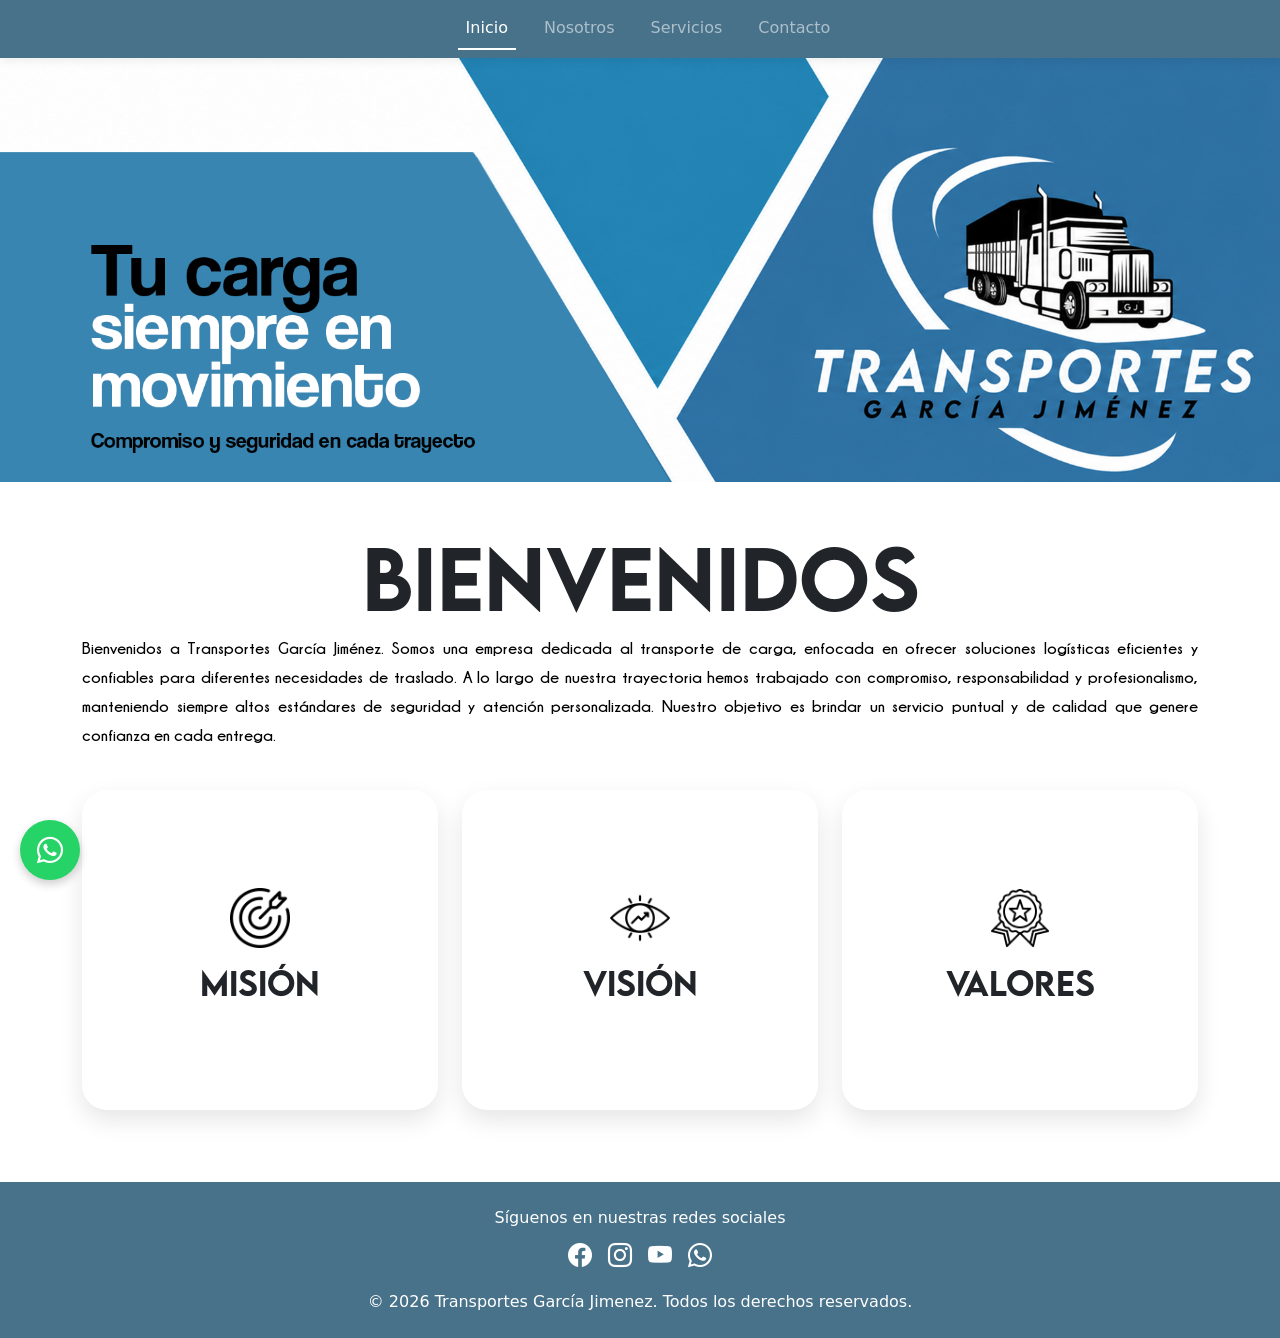
==== index.html @ 2c839218 "Add files via upload" ====
<!DOCTYPE html>
<html lang="es">
<head>
    <meta charset="UTF-8">
    <meta name="viewport" content="width=device-width, initial-scale=1.0">
     <title> Transportes García Jimenez</title>
     <link rel="stylesheet" href="CSS/style.css">
<link rel="stylesheet" href="CSS/bootstrap.min.css">

<script src="JS/bootstrap.min.js">  </script>

<link rel="stylesheet" href="https://cdn.jsdelivr.net/npm/bootstrap-icons@1.11.1/font/bootstrap-icons.min.css"  >

  <link rel="stylesheet" href="https://cdnjs.cloudflare.com/ajax/libs/font-awesome/6.0.0-beta3/css/all.min.css">
<link href="https://unpkg.com/aos@2.3.1/dist/aos.css" rel="stylesheet">
</head>
<body> 
 
    <!--Navbar o menú de navegación-->
 <nav class="navbar navbar-expand-lg navbar-dark nav-custom sticky-top" style="background-color: #48728a";>
  <div class="container-fluid">
    <a class="navbar-brand" href="#">    

    </a>
    <button class="navbar-toggler" type="button" data-bs-toggle="collapse" data-bs-target="#navbarSupportedContent" aria-controls="navbarSupportedContent" aria-expanded="false" aria-label="Toggle navigation">
      <span class="navbar-toggler-icon"></span>
    </button>
    <div class="collapse navbar-collapse" id="navbarSupportedContent">
      <ul class="navbar-nav mx-auto mb-2 mb-lg-0">
        <li class="nav-item">
          <a class="nav-link active" aria-current="page" href="index.html">Inicio</a>
        </li>
        <li class="nav-item">
          <a class="nav-link" href="Nosotros.html">Nosotros</a>
        </li>
        <li class="nav-item">
          <a class="nav-link" href="Servicios.html">Servicios</a>
        </li>
        
         <li class="nav-item">
          <a class="nav-link" href="Contacto.html">Contacto</a>
        </li>
      </ul>
   
    </div>
  </div>
</nav>
 <img src="IMG/banner.png" class="img-fluid w-100" alt="Banner">

<br>

<div class="container py-5">
 <div class="row">
  <div>
<h1 class="display-1 font text-center">Bienvenidos </h1>
  <p class="fuente ">Bienvenidos a Transportes García Jiménez. Somos una empresa dedicada al transporte de carga, enfocada en ofrecer soluciones logísticas eficientes y confiables para diferentes necesidades de traslado. A lo largo de nuestra trayectoria hemos trabajado con compromiso, responsabilidad y profesionalismo, manteniendo siempre altos estándares de seguridad y atención personalizada. Nuestro objetivo es brindar un servicio puntual y de calidad que genere confianza en cada entrega.</p>


  </div>

 </div>

<br>

    <div class="row">
    <div class="col-12 col-md-6 col-lg-4 mb-4">

<div class="flip-card">

<div class="flip-card-inner">

<!-- Frente -->

<div class="flip-card-front">

<img src="IMG/mision.png" width="60">

<h2 class="font mt-3">
Misión
</h2>

</div>

<!-- Parte trasera -->

<div class="flip-card-back">

<h3 class="font">
Misión
</h3>

<p class="fontt">

Ofrecer servicios de transporte de carga que garanticen seguridad, puntualidad y eficiencia operativa, adaptándonos a las necesidades de cada cliente.

</p>

</div>

</div>

</div>

</div>

     <div class="col-12 col-md-6 col-lg-4 mb-4">

<div class="flip-card">

<div class="flip-card-inner">

<div class="flip-card-front">

<img src="IMG/mercadeo-en-linea.png" width="60">

<h2 class="font mt-3">
Visión
</h2>

</div>

<div class="flip-card-back">

<h3 class="font">
Visión
</h3>

<p class="fontt">

Consolidarnos como una empresa referente en el transporte de carga a nivel nacional, destacando por la confianza y calidad de nuestro servicio.

</p>

</div>

</div>

</div>

</div>

      <div class="col-12 col-md-6 col-lg-4 mb-4">

<div class="flip-card">

<div class="flip-card-inner">

<div class="flip-card-front">

<img src="IMG/clasificacion.png" width="60">

<h2 class="font mt-3">
Valores
</h2>

</div>

<div class="flip-card-back">

<h3 class="font">
Valores
</h3>

<p class="fontt">

Trabajamos con responsabilidad, compromiso y honestidad en cada servicio, ofreciendo seguridad, puntualidad y confianza en el transporte de carga federal en gran parte de la República Mexicana.

</p>

</div>

</div>

</div>

</div>


    

    </div>

</div>

<a href="https://wa.me/+525610238169" target="_blank">
    <div style="position: fixed ; bottom:20px; left: 20px; background-color: #25D366; border-radius: 50%; width: 60px; height: 60px; display: flex; justify-content: center; align-items: center; box-shadow: 0px 4px 10px rgba(0, 0, 0, 0.2); cursor: pointer; z-index: 1000;"> 
        <i class="fab fa-whatsapp" style="color: white; font-size: 30px;"></i> </div>
</a>






<footer class="text-white text-center py-4" style="background-color: #48728a">
    <div class="container">
        <p class="mb-2">Síguenos en nuestras redes sociales</p>
        <div class="d-flex justify-content-center gap-3">
<a href="" target="_blank" class="text-white fs-4"><i class=" bi bi-facebook"></i></a>

<a href="" target="_blank" class="text-white fs-4"><i class=" bi bi-instagram"></i></a>
<a href="" target="_blank" class="text-white fs-4"><i class=" bi bi-youtube"></i></a>
<a href="" target="_blank" class="text-white fs-4"><i class=" bi bi-whatsapp"></i></a>

        </div>
<p class="mt-3 mb-0">&copy; 2026 Transportes García Jimenez. Todos los derechos reservados.</p>
    </div>
</footer>



</body>
</html>
---- CSS/style.css ----
@font-face {
    font-family: 'my font';
    src: url('../Fonts/Champagne\ &\ Limousines\ Bold.ttf');
}

.fuente {
    font-family: my font;
}

@font-face {
    font-family: mi fuente;
    src: url('../Fonts/LEMONMILK-Medium.otf');
}

.font {
    font-family: mi fuente;
}

img{
    max-width: 100%;
    height: auto;
}


@media (max-width:768px){

    .display-1{
        font-size: 2.5rem;
    }

    .display-2{
        font-size: 2rem;
    }

    .display-5{
        font-size: 2rem;
    }

    p{
        font-size: 0.95rem;
        line-height: 1.7;
    }

    .carousel-item img{
        height: 300px;
    }

    .titulo-principal{
        font-size: 2.5rem;
    }
}

.col-12{
    margin-bottom: 25px;
}

.card-servicio{
    background-color: white;
    color: #333;
    border-radius: 20px;
    padding: 30px;
    box-shadow: 0 5px 15px rgba(0,0,0,0.1);
    transition: 0.3s;
    height: 100%;
}
/* Efecto de las cards */

.card-servicio:hover{
    transform: translateY(-10px);
    box-shadow: 0 10px 25px rgba(0,0,0,0.15);
}

.titulo-seccion{
    font-size: 3rem;
    margin-top: 15px;
    margin-bottom: 15px;
}

.titulo-principal{
    font-size: 4rem;
    margin-bottom: 30px;
    color: #1f1f1f;
}

.nav-custom{
    background-color: #48728a;
    padding: 15px 40px;
    box-shadow: 0 2px 10px rgba(0,0,0,0.08);
}


.nav-link{
    font-size: 1rem;
    font-weight: 500;
    margin: 0 10px;
    transition: 0.3s;
}

.nav-link:hover{
    color: #d9d9d9 !important;
    transform: translateY(-2px);
}

.nav-link.active{
    border-bottom: 2px solid white;
}

.logo-navbar {
    width: 65px;
    height: auto;
    animation: flotarLogo 4s ease-in-out infinite;
    transition: all 0.3s ease;
    filter: drop-shadow(0px 4px 10px rgba(255,255,255,0.15));
}

.logo-navbar:hover {
    transform: scale(1.08);
    filter: drop-shadow(0px 6px 15px rgba(255,255,255,0.3));
}

@keyframes flotarLogo {

    0% {
        transform: translateY(0px);
    }

    50% {
        transform: translateY(-4px);
    }

    100% {
        transform: translateY(0px);
    }
}

.carousel{
    border-radius: 25px;
    overflow: hidden;
    box-shadow: 0 15px 35px rgba(0,0,0,0.15);
}

.carousel-container{
    max-width: 1100px;
    margin: auto;
    border-radius: 25px;
    overflow: hidden;
    box-shadow: 0 10px 30px rgba(0,0,0,0.12);
}

.carousel-item img{
    height: 600px;
    object-fit: cover;
}

.carousel-control-prev-icon,
.carousel-control-next-icon{
    background-color: rgba(0,0,0,0.4);
    border-radius: 50%;
    padding: 20px;
}

.texto-acerca,
.fuente{
    text-align: justify;
    line-height: 1.8;
    color: #000000;
}

.contacto-section{
    background-color: white;
}

.contacto-icon{
    font-size: 3rem;
    color: #48728a;
}

.btn-contacto{
    background: transparent;
    border: 2px solid #48728a;
    color: #48728a;
    padding: 10px 22px;
    border-radius: 12px;
    font-weight: 600;
    font-size: 15px;
    letter-spacing: 0.5px;
    transition: all 0.3s ease;
}

.btn-contacto:hover{
    background-color: #48728a;
    color: white;
    transform: translateY(-2px);
}

.linea-titulo{
    width: 220px;
    height: 5px;
    background-color: #5b7f96;
    margin: 25px auto 45px;
    border-radius: 20px;
}

section{
    padding-top: 80px;
    padding-bottom: 80px;
}

.card-link{
    text-decoration: none;
    color: inherit;
}

.card-link:hover{
    color: inherit;
}

/* FLIP CARDS */

.flip-card{
background: transparent;
width: 100%;
height: 320px;
perspective: 1000px;
}

.flip-card-inner{
position: relative;
width: 100%;
height: 100%;
text-align: center;
transition: transform 0.8s;
transform-style: preserve-3d;
}

.flip-card:hover .flip-card-inner{
transform: rotateY(180deg);
}

.flip-card-front,
.flip-card-back{
position: absolute;
width: 100%;
height: 100%;
backface-visibility: hidden;
border-radius: 25px;
padding: 30px;
display: flex;
flex-direction: column;
justify-content: center;
align-items: center;
box-shadow: 0 10px 25px rgba(0,0,0,0.10);
}

.flip-card-front{
background: white;
}

.flip-card-back{
background: #48728a;
color: white;
transform: rotateY(180deg);
}

.flip-card-front h2,
.flip-card-back h3{
font-size: 2rem;
}

.flip-card-back p{
font-size: 15px;
line-height: 1.7;
}

/* TRANSICIÓN ENTRE PÁGINAS */

@view-transition {
    navigation: auto;
}

::view-transition-old(root) {
    animation: fadeOut 0.7s ease forwards;
}

::view-transition-new(root) {
    animation: fadeIn 0.7s ease forwards;
}

@keyframes fadeOut {
    from {
        opacity: 1;
        transform: translateY(0);
    }

    to {
        opacity: 0;
        transform: translateY(-15px);
    }
}

@keyframes fadeIn {
    from {
        opacity: 0;
        transform: translateY(15px);
    }

    to {
        opacity: 1;
        transform: translateY(0);
    }
}
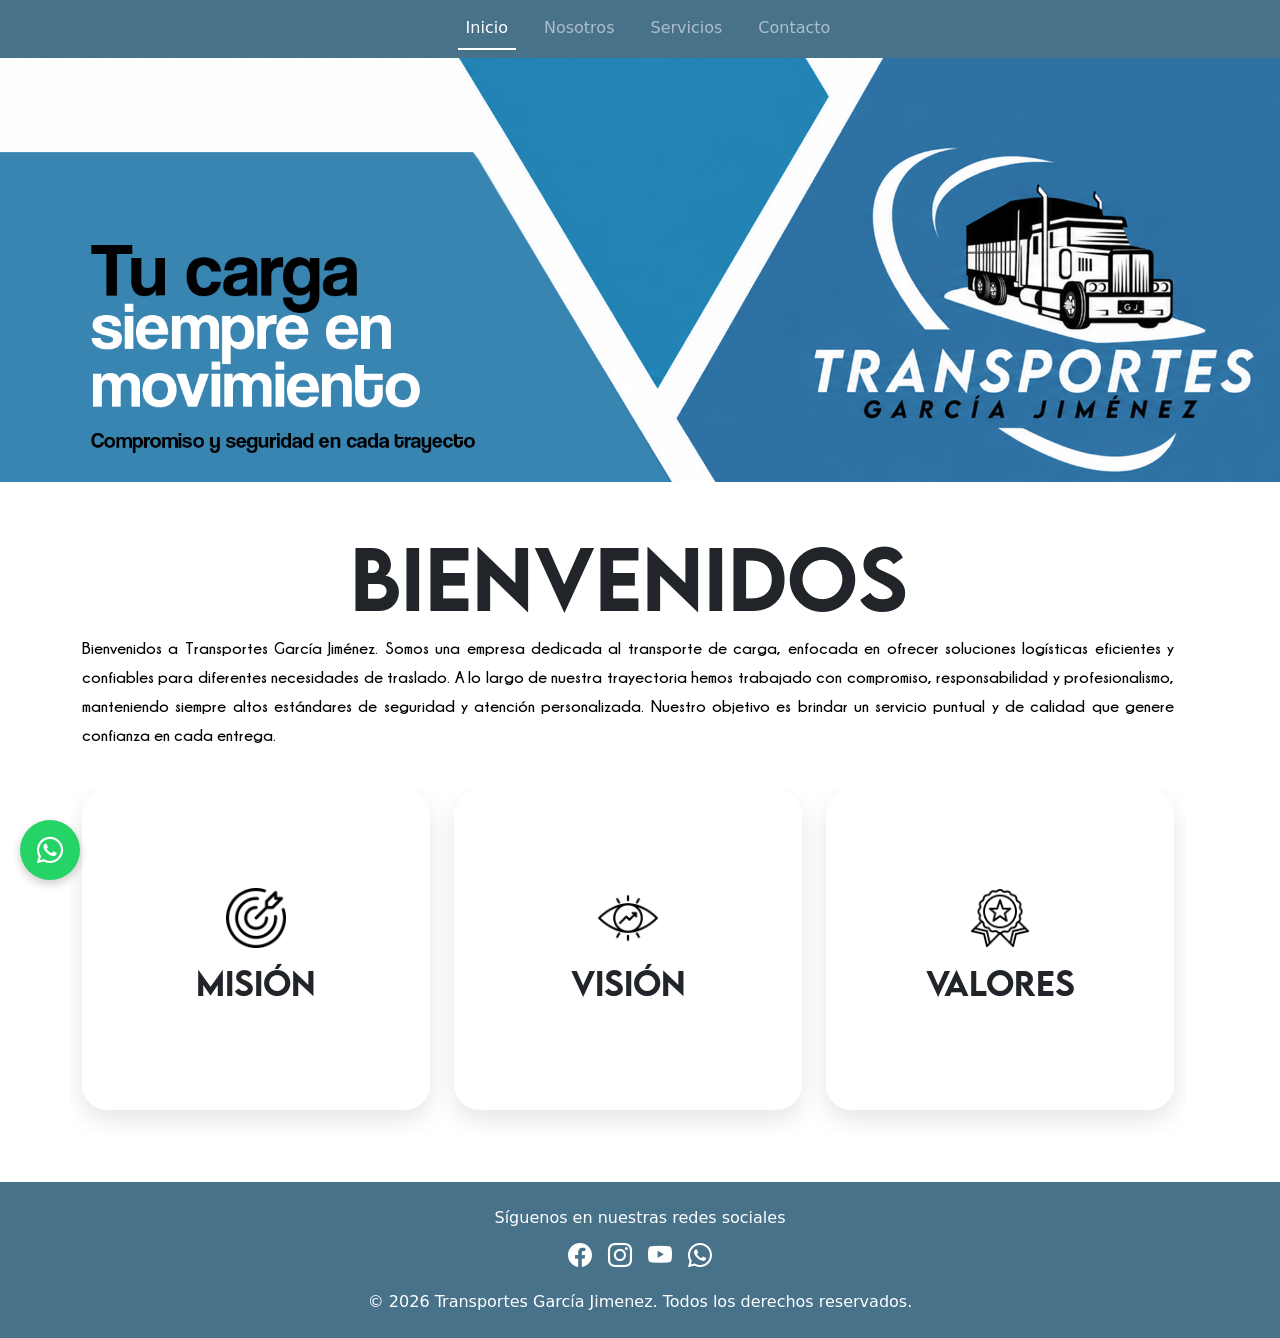
==== commit 2792a652: "Add files via upload" ====
--- a/index.html
+++ b/index.html
@@ -10,7 +10,7 @@
 <script src="JS/bootstrap.min.js">  </script>
 
 <link rel="stylesheet" href="https://cdn.jsdelivr.net/npm/bootstrap-icons@1.11.1/font/bootstrap-icons.min.css"  >
-
+<meta name="viewport" content="width=device-width, initial-scale=1.0">
   <link rel="stylesheet" href="https://cdnjs.cloudflare.com/ajax/libs/font-awesome/6.0.0-beta3/css/all.min.css">
 <link href="https://unpkg.com/aos@2.3.1/dist/aos.css" rel="stylesheet">
 </head>
--- a/CSS/style.css
+++ b/CSS/style.css
@@ -84,10 +84,8 @@
 
 .nav-custom{
     background-color: #48728a;
-    padding: 15px 40px;
-    box-shadow: 0 2px 10px rgba(0,0,0,0.08);
-}
-
+    padding: 10px 20px;
+}
 
 .nav-link{
     font-size: 1rem;
@@ -117,6 +115,13 @@
     transform: scale(1.08);
     filter: drop-shadow(0px 6px 15px rgba(255,255,255,0.3));
 }
+@media (max-width:768px){
+
+    .logo-navbar{
+        width: 50px;
+    }
+
+}
 
 @keyframes flotarLogo {
 
@@ -148,10 +153,19 @@
 }
 
 .carousel-item img{
+    width: 100%;
     height: 600px;
     object-fit: cover;
 }
 
+@media (max-width:768px){
+
+    .carousel-item img{
+        height: 250px;
+        object-fit: cover;
+    }
+
+}
 .carousel-control-prev-icon,
 .carousel-control-next-icon{
     background-color: rgba(0,0,0,0.4);
@@ -308,4 +322,15 @@
         opacity: 1;
         transform: translateY(0);
     }
+}
+
+html, body{
+    overflow-x: hidden;
+    width: 100%;
+}
+.container,
+.container-fluid,
+.row{
+    max-width: 100%;
+    overflow-x: hidden;
 }
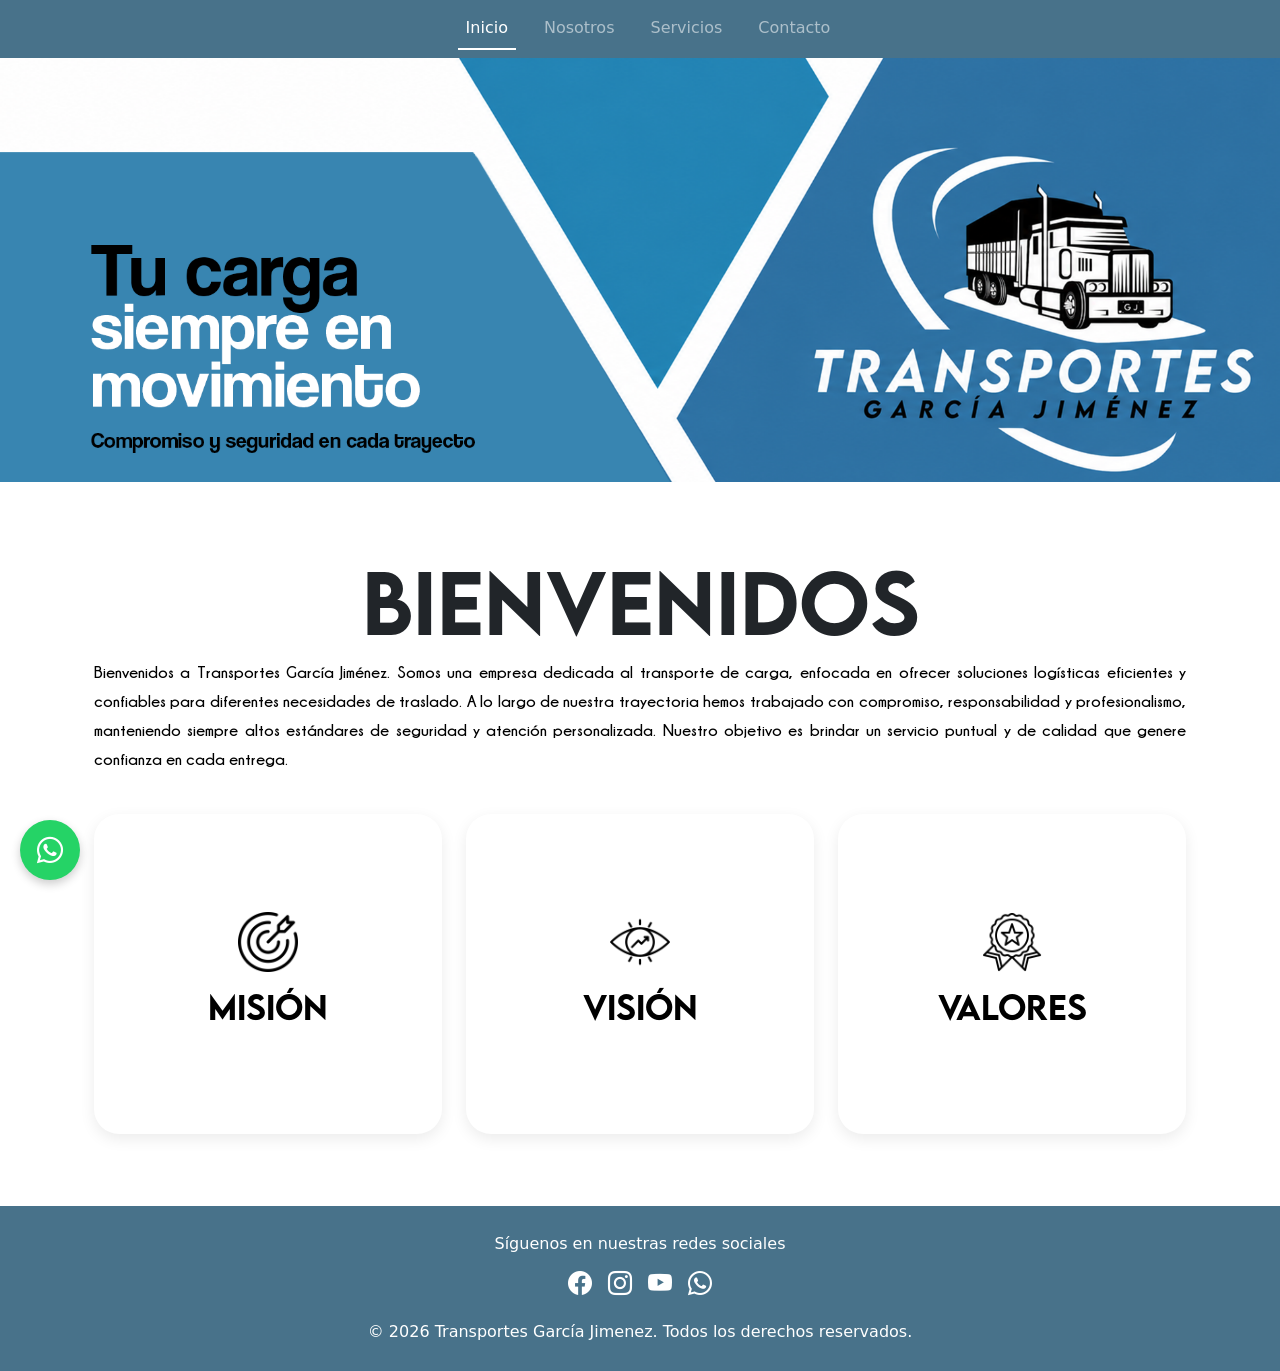
==== commit 33a9caeb: "Add files via upload" ====
--- a/index.html
+++ b/index.html
@@ -62,14 +62,13 @@
 
 <br>
 
-    <div class="row">
+    <div class="row justify-content-center">
     <div class="col-12 col-md-6 col-lg-4 mb-4">
 
 <div class="flip-card">
 
 <div class="flip-card-inner">
 
-<!-- Frente -->
 
 <div class="flip-card-front">
 
@@ -80,8 +79,6 @@
 </h2>
 
 </div>
-
-<!-- Parte trasera -->
 
 <div class="flip-card-back">
 
--- a/CSS/style.css
+++ b/CSS/style.css
@@ -3,88 +3,79 @@
     src: url('../Fonts/Champagne\ &\ Limousines\ Bold.ttf');
 }
 
-.fuente {
-    font-family: my font;
-}
-
 @font-face {
-    font-family: mi fuente;
+    font-family: 'mi fuente';
     src: url('../Fonts/LEMONMILK-Medium.otf');
 }
 
-.font {
-    font-family: mi fuente;
+.fuente{
+    font-family: 'my font';
+}
+
+.font{
+    font-family: 'mi fuente';
+}
+
+html{
+    scroll-behavior: smooth;
+}
+
+html,
+body{
+    overflow-x: hidden;
+    width: 100%;
+    margin: 0;
+    padding: 0;
+    background-color: #f5f5f5;
 }
 
 img{
     max-width: 100%;
     height: auto;
-}
-
-
-@media (max-width:768px){
-
-    .display-1{
-        font-size: 2.5rem;
-    }
-
-    .display-2{
-        font-size: 2rem;
-    }
-
-    .display-5{
-        font-size: 2rem;
-    }
-
-    p{
-        font-size: 0.95rem;
-        line-height: 1.7;
-    }
-
-    .carousel-item img{
-        height: 300px;
-    }
-
-    .titulo-principal{
-        font-size: 2.5rem;
-    }
+    display: block;
+}
+
+.container,
+.container-fluid{
+    width: 100%;
+    max-width: 100%;
+    overflow-x: hidden;
+}
+
+.row{
+    margin-left: 0 !important;
+    margin-right: 0 !important;
+}
+
+section{
+    padding-top: 80px;
+    padding-bottom: 80px;
+}
+
+p{
+    line-height: 1.8;
 }
 
 .col-12{
     margin-bottom: 25px;
-}
-
-.card-servicio{
-    background-color: white;
-    color: #333;
-    border-radius: 20px;
-    padding: 30px;
-    box-shadow: 0 5px 15px rgba(0,0,0,0.1);
-    transition: 0.3s;
-    height: 100%;
-}
-/* Efecto de las cards */
-
-.card-servicio:hover{
-    transform: translateY(-10px);
-    box-shadow: 0 10px 25px rgba(0,0,0,0.15);
-}
-
-.titulo-seccion{
-    font-size: 3rem;
-    margin-top: 15px;
-    margin-bottom: 15px;
-}
-
-.titulo-principal{
-    font-size: 4rem;
-    margin-bottom: 30px;
-    color: #1f1f1f;
 }
 
 .nav-custom{
     background-color: #48728a;
     padding: 10px 20px;
+}
+
+.logo-navbar{
+    width: 65px;
+    height: auto;
+    animation: flotarLogo 4s ease-in-out infinite;
+    transition: all 0.3s ease;
+    filter: drop-shadow(0px 4px 10px rgba(255,255,255,0.15));
+}
+
+.logo-navbar:hover{
+    transform: scale(1.08);
+    filter: drop-shadow(0px 6px 15px rgba(255,255,255,0.3));
 }
 
 .nav-link{
@@ -103,39 +94,34 @@
     border-bottom: 2px solid white;
 }
 
-.logo-navbar {
-    width: 65px;
-    height: auto;
-    animation: flotarLogo 4s ease-in-out infinite;
-    transition: all 0.3s ease;
-    filter: drop-shadow(0px 4px 10px rgba(255,255,255,0.15));
-}
-
-.logo-navbar:hover {
-    transform: scale(1.08);
-    filter: drop-shadow(0px 6px 15px rgba(255,255,255,0.3));
-}
-@media (max-width:768px){
-
-    .logo-navbar{
-        width: 50px;
-    }
-
-}
-
-@keyframes flotarLogo {
-
-    0% {
-        transform: translateY(0px);
-    }
-
-    50% {
-        transform: translateY(-4px);
-    }
-
-    100% {
-        transform: translateY(0px);
-    }
+.titulo-principal{
+    font-size: 4rem;
+    margin-bottom: 30px;
+    color: #1f1f1f;
+    text-align: center;
+    word-break: break-word;
+}
+
+.titulo-seccion{
+    font-size: 3rem;
+    margin-top: 15px;
+    margin-bottom: 15px;
+    text-align: center;
+}
+
+.linea-titulo{
+    width: 220px;
+    height: 5px;
+    background-color: #5b7f96;
+    margin: 25px auto 45px;
+    border-radius: 20px;
+}
+
+.texto-acerca,
+.fuente{
+    text-align: justify;
+    line-height: 1.8;
+    color: #000000;
 }
 
 .carousel{
@@ -158,14 +144,6 @@
     object-fit: cover;
 }
 
-@media (max-width:768px){
-
-    .carousel-item img{
-        height: 250px;
-        object-fit: cover;
-    }
-
-}
 .carousel-control-prev-icon,
 .carousel-control-next-icon{
     background-color: rgba(0,0,0,0.4);
@@ -173,11 +151,29 @@
     padding: 20px;
 }
 
-.texto-acerca,
-.fuente{
-    text-align: justify;
-    line-height: 1.8;
-    color: #000000;
+.card-servicio{
+    background-color: white;
+    color: #333;
+    border-radius: 25px;
+    padding: 35px;
+    box-shadow: 0 5px 15px rgba(0,0,0,0.08);
+    transition: 0.3s ease;
+    height: 100%;
+    width: 100%;
+}
+
+.card-servicio:hover{
+    transform: translateY(-10px);
+    box-shadow: 0 10px 25px rgba(0,0,0,0.15);
+}
+
+.card-link{
+    text-decoration: none;
+    color: inherit;
+}
+
+.card-link:hover{
+    color: inherit;
 }
 
 .contacto-section{
@@ -207,130 +203,182 @@
     transform: translateY(-2px);
 }
 
-.linea-titulo{
-    width: 220px;
-    height: 5px;
-    background-color: #5b7f96;
-    margin: 25px auto 45px;
-    border-radius: 20px;
-}
-
-section{
-    padding-top: 80px;
-    padding-bottom: 80px;
-}
-
-.card-link{
-    text-decoration: none;
-    color: inherit;
-}
-
-.card-link:hover{
-    color: inherit;
-}
-
-/* FLIP CARDS */
-
 .flip-card{
-background: transparent;
-width: 100%;
-height: 320px;
-perspective: 1000px;
+    background-color: transparent;
+    width: 100%;
+    max-width: 350px;
+    height: 320px;
+    perspective: 1000px;
+    margin-left: auto;
+    margin-right: auto;
 }
 
 .flip-card-inner{
-position: relative;
-width: 100%;
-height: 100%;
-text-align: center;
-transition: transform 0.8s;
-transform-style: preserve-3d;
+    position: relative;
+    width: 100%;
+    height: 100%;
+    transition: transform 0.7s ease;
+    transform-style: preserve-3d;
 }
 
 .flip-card:hover .flip-card-inner{
-transform: rotateY(180deg);
+    transform: rotateY(180deg);
 }
 
 .flip-card-front,
 .flip-card-back{
-position: absolute;
-width: 100%;
-height: 100%;
-backface-visibility: hidden;
-border-radius: 25px;
-padding: 30px;
-display: flex;
-flex-direction: column;
-justify-content: center;
-align-items: center;
-box-shadow: 0 10px 25px rgba(0,0,0,0.10);
+    position: absolute;
+    width: 100%;
+    height: 100%;
+    border-radius: 25px;
+    backface-visibility: hidden;
+    -webkit-backface-visibility: hidden;
+    overflow: hidden;
+    top: 0;
+    left: 0;
 }
 
 .flip-card-front{
-background: white;
+    background-color: white;
+    color: black;
+    display: flex;
+    flex-direction: column;
+    justify-content: center;
+    align-items: center;
+    padding: 30px;
+    text-align: center;
+    box-shadow: 0 5px 15px rgba(0,0,0,0.08);
 }
 
 .flip-card-back{
-background: #48728a;
-color: white;
-transform: rotateY(180deg);
-}
-
-.flip-card-front h2,
-.flip-card-back h3{
-font-size: 2rem;
+    background-color: #5b7f96;
+    color: white;
+    transform: rotateY(180deg);
+    display: flex;
+    flex-direction: column;
+    justify-content: center;
+    align-items: center;
+    padding: 30px;
+    text-align: center;
+    box-shadow: 0 5px 15px rgba(0,0,0,0.08);
 }
 
 .flip-card-back p{
-font-size: 15px;
-line-height: 1.7;
-}
-
-/* TRANSICIÓN ENTRE PÁGINAS */
-
-@view-transition {
+    text-align: center;
+    line-height: 1.7;
+}
+
+@keyframes flotarLogo{
+
+    0%{
+        transform: translateY(0px);
+    }
+
+    50%{
+        transform: translateY(-4px);
+    }
+
+    100%{
+        transform: translateY(0px);
+    }
+}
+
+@view-transition{
     navigation: auto;
 }
 
-::view-transition-old(root) {
+::view-transition-old(root){
     animation: fadeOut 0.7s ease forwards;
 }
 
-::view-transition-new(root) {
+::view-transition-new(root){
     animation: fadeIn 0.7s ease forwards;
 }
 
-@keyframes fadeOut {
-    from {
+@keyframes fadeOut{
+
+    from{
         opacity: 1;
         transform: translateY(0);
     }
 
-    to {
+    to{
         opacity: 0;
         transform: translateY(-15px);
     }
 }
 
-@keyframes fadeIn {
-    from {
+@keyframes fadeIn{
+
+    from{
         opacity: 0;
         transform: translateY(15px);
     }
 
-    to {
+    to{
         opacity: 1;
         transform: translateY(0);
     }
 }
 
-html, body{
-    overflow-x: hidden;
-    width: 100%;
-}
-.container,
-.container-fluid,
-.row{
-    max-width: 100%;
-    overflow-x: hidden;
+@media (max-width: 768px){
+
+    .display-1{
+        font-size: 2.5rem;
+    }
+
+    .display-2{
+        font-size: 2rem;
+    }
+
+    .display-5{
+        font-size: 2rem;
+    }
+
+    p{
+        font-size: 0.95rem;
+        line-height: 1.7;
+    }
+
+    .logo-navbar{
+        width: 50px;
+    }
+
+    .titulo-principal{
+        font-size: 2.3rem;
+        line-height: 1.1;
+        padding: 0 10px;
+    }
+
+    .titulo-seccion{
+        font-size: 2.2rem;
+    }
+
+    .carousel-item img{
+        height: 250px;
+        object-fit: cover;
+    }
+
+    .card-servicio{
+        width: 100%;
+        max-width: 350px;
+        margin-left: auto !important;
+        margin-right: auto !important;
+    }
+
+    .flip-card{
+        width: 100%;
+        max-width: 350px;
+        margin-left: auto !important;
+        margin-right: auto !important;
+    }
+
+    .col-12,
+    .col-md-6,
+    .col-lg-4{
+        display: flex;
+        justify-content: center;
+        padding-left: 12px !important;
+        padding-right: 12px !important;
+    }
 }
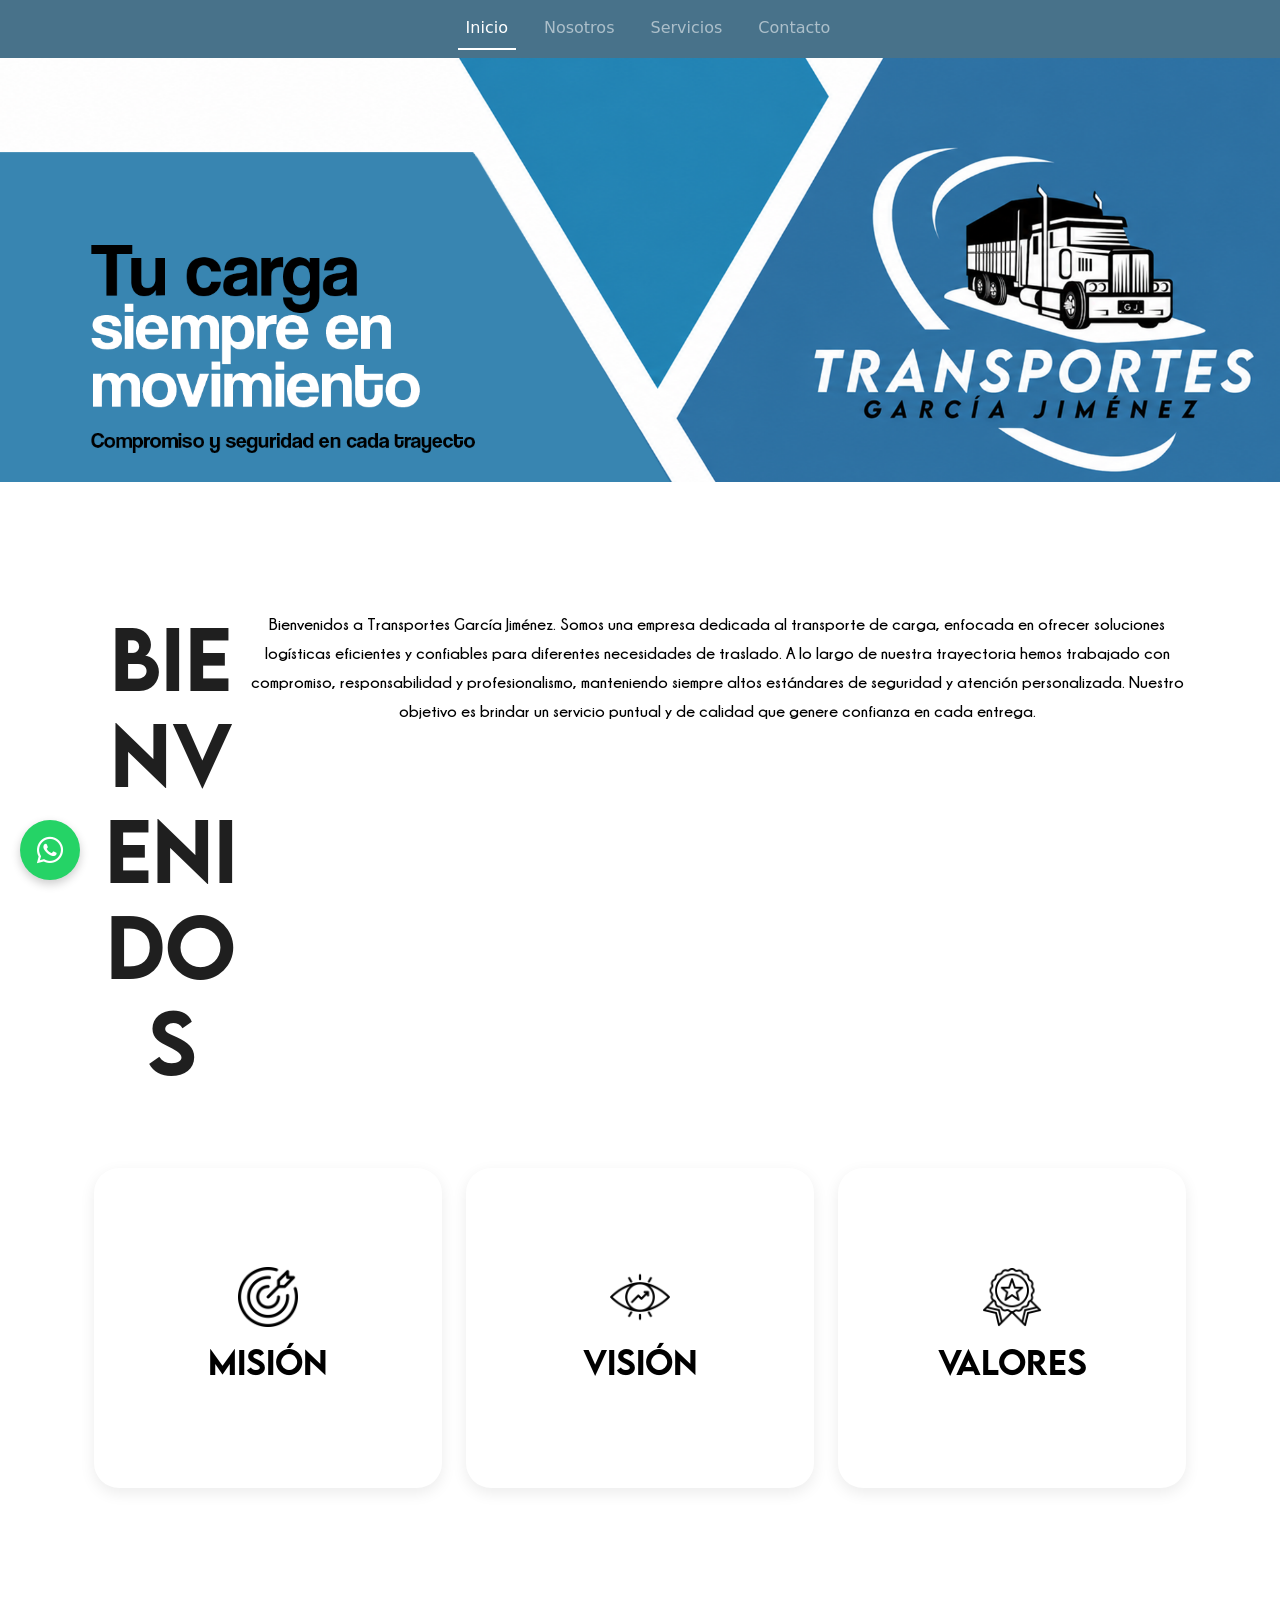
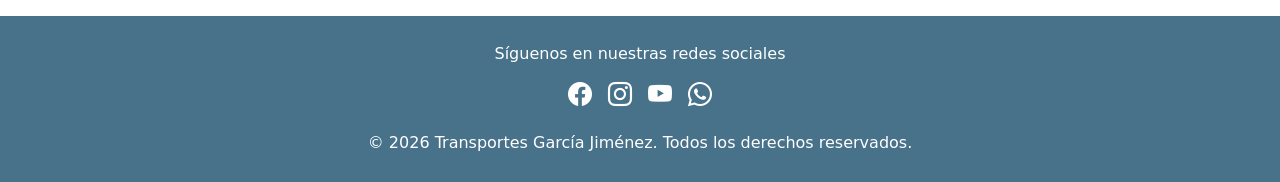
==== commit d74fde31: "Add files via upload" ====
--- a/index.html
+++ b/index.html
@@ -1,210 +1,274 @@
 <!DOCTYPE html>
 <html lang="es">
+
 <head>
+
     <meta charset="UTF-8">
     <meta name="viewport" content="width=device-width, initial-scale=1.0">
-     <title> Transportes García Jimenez</title>
-     <link rel="stylesheet" href="CSS/style.css">
-<link rel="stylesheet" href="CSS/bootstrap.min.css">
-
-<script src="JS/bootstrap.min.js">  </script>
-
-<link rel="stylesheet" href="https://cdn.jsdelivr.net/npm/bootstrap-icons@1.11.1/font/bootstrap-icons.min.css"  >
-<meta name="viewport" content="width=device-width, initial-scale=1.0">
-  <link rel="stylesheet" href="https://cdnjs.cloudflare.com/ajax/libs/font-awesome/6.0.0-beta3/css/all.min.css">
-<link href="https://unpkg.com/aos@2.3.1/dist/aos.css" rel="stylesheet">
+
+    <title>Transportes García Jiménez</title>
+
+    <link rel="stylesheet" href="CSS/style.css">
+    <link rel="stylesheet" href="CSS/bootstrap.min.css">
+
+    <script src="JS/bootstrap.min.js"></script>
+
+    <link rel="stylesheet"
+        href="https://cdn.jsdelivr.net/npm/bootstrap-icons@1.11.1/font/bootstrap-icons.min.css">
+
+    <link rel="stylesheet"
+        href="https://cdnjs.cloudflare.com/ajax/libs/font-awesome/6.0.0-beta3/css/all.min.css">
+
+    <link href="https://unpkg.com/aos@2.3.1/dist/aos.css" rel="stylesheet">
+
 </head>
-<body> 
- 
-    <!--Navbar o menú de navegación-->
- <nav class="navbar navbar-expand-lg navbar-dark nav-custom sticky-top" style="background-color: #48728a";>
-  <div class="container-fluid">
-    <a class="navbar-brand" href="#">    
+
+<body>
+
+    <nav class="navbar navbar-expand-lg navbar-dark nav-custom sticky-top">
+
+        <div class="container-fluid">
+
+            <a class="navbar-brand" href="index.html">
+
+            </a>
+
+            <button class="navbar-toggler" type="button" data-bs-toggle="collapse"
+                data-bs-target="#navbarSupportedContent"
+                aria-controls="navbarSupportedContent"
+                aria-expanded="false"
+                aria-label="Toggle navigation">
+
+                <span class="navbar-toggler-icon"></span>
+
+            </button>
+
+            <div class="collapse navbar-collapse" id="navbarSupportedContent">
+
+                <ul class="navbar-nav mx-auto mb-2 mb-lg-0">
+
+                    <li class="nav-item">
+                        <a class="nav-link active" href="index.html">Inicio</a>
+                    </li>
+
+                    <li class="nav-item">
+                        <a class="nav-link" href="Nosotros.html">Nosotros</a>
+                    </li>
+
+                    <li class="nav-item">
+                        <a class="nav-link" href="Servicios.html">Servicios</a>
+                    </li>
+
+                    <li class="nav-item">
+                        <a class="nav-link" href="Contacto.html">Contacto</a>
+                    </li>
+
+                </ul>
+
+            </div>
+
+        </div>
+
+    </nav>
+
+    <img src="IMG/banner.png" class="img-fluid w-100" alt="Banner">
+
+    <section>
+
+        <div class="container py-5">
+
+            <div class="row justify-content-center">
+
+                <div class="col-12">
+
+                    <h1 class="display-1 font text-center titulo-principal">
+                        Bienvenidos
+                    </h1>
+
+                    <p class="fuente text-center">
+
+                        Bienvenidos a Transportes García Jiménez. Somos una empresa dedicada al transporte de carga,
+                        enfocada en ofrecer soluciones logísticas eficientes y confiables para diferentes necesidades de
+                        traslado. A lo largo de nuestra trayectoria hemos trabajado con compromiso, responsabilidad y
+                        profesionalismo, manteniendo siempre altos estándares de seguridad y atención personalizada.
+                        Nuestro objetivo es brindar un servicio puntual y de calidad que genere confianza en cada
+                        entrega.
+
+                    </p>
+
+                </div>
+
+            </div>
+
+            <br><br>
+
+            <div class="row justify-content-center g-4">
+
+                <div class="col-12 col-md-6 col-lg-4 d-flex justify-content-center">
+
+                    <div class="flip-card">
+
+                        <div class="flip-card-inner">
+
+                            <div class="flip-card-front">
+
+                                <img src="IMG/mision.png" width="60">
+
+                                <h2 class="font mt-3">
+                                    Misión
+                                </h2>
+
+                            </div>
+
+                            <div class="flip-card-back">
+
+                                <h3 class="font">
+                                    Misión
+                                </h3>
+
+                                <p class="fontt">
+
+                                    Ofrecer servicios de transporte de carga que garanticen seguridad, puntualidad y
+                                    eficiencia operativa, adaptándonos a las necesidades de cada cliente.
+
+                                </p>
+
+                            </div>
+
+                        </div>
+
+                    </div>
+
+                </div>
+
+                <div class="col-12 col-md-6 col-lg-4 d-flex justify-content-center">
+
+                    <div class="flip-card">
+
+                        <div class="flip-card-inner">
+
+                            <div class="flip-card-front">
+
+                                <img src="IMG/mercadeo-en-linea.png" width="60">
+
+                                <h2 class="font mt-3">
+                                    Visión
+                                </h2>
+
+                            </div>
+
+                            <div class="flip-card-back">
+
+                                <h3 class="font">
+                                    Visión
+                                </h3>
+
+                                <p class="fontt">
+
+                                    Consolidarnos como una empresa referente en el transporte de carga a nivel nacional,
+                                    destacando por la confianza y calidad de nuestro servicio.
+
+                                </p>
+
+                            </div>
+
+                        </div>
+
+                    </div>
+
+                </div>
+
+                <div class="col-12 col-md-6 col-lg-4 d-flex justify-content-center">
+
+                    <div class="flip-card">
+
+                        <div class="flip-card-inner">
+
+                            <div class="flip-card-front">
+
+                                <img src="IMG/clasificacion.png" width="60">
+
+                                <h2 class="font mt-3">
+                                    Valores
+                                </h2>
+
+                            </div>
+
+                            <div class="flip-card-back">
+
+                                <h3 class="font">
+                                    Valores
+                                </h3>
+
+                                <p class="fontt">
+
+                                    Trabajamos con responsabilidad, compromiso y honestidad en cada servicio,
+                                    ofreciendo seguridad, puntualidad y confianza en el transporte de carga federal en
+                                    gran parte de la República Mexicana.
+
+                                </p>
+
+                            </div>
+
+                        </div>
+
+                    </div>
+
+                </div>
+
+            </div>
+
+        </div>
+
+    </section>
+
+    <a href="https://wa.me/+525610238169" target="_blank">
+
+        <div
+            style="position: fixed; bottom:20px; left:20px; background-color:#25D366; border-radius:50%; width:60px; height:60px; display:flex; justify-content:center; align-items:center; box-shadow:0px 4px 10px rgba(0,0,0,0.2); cursor:pointer; z-index:1000;">
+
+            <i class="fab fa-whatsapp" style="color:white; font-size:30px;"></i>
+
+        </div>
 
     </a>
-    <button class="navbar-toggler" type="button" data-bs-toggle="collapse" data-bs-target="#navbarSupportedContent" aria-controls="navbarSupportedContent" aria-expanded="false" aria-label="Toggle navigation">
-      <span class="navbar-toggler-icon"></span>
-    </button>
-    <div class="collapse navbar-collapse" id="navbarSupportedContent">
-      <ul class="navbar-nav mx-auto mb-2 mb-lg-0">
-        <li class="nav-item">
-          <a class="nav-link active" aria-current="page" href="index.html">Inicio</a>
-        </li>
-        <li class="nav-item">
-          <a class="nav-link" href="Nosotros.html">Nosotros</a>
-        </li>
-        <li class="nav-item">
-          <a class="nav-link" href="Servicios.html">Servicios</a>
-        </li>
-        
-         <li class="nav-item">
-          <a class="nav-link" href="Contacto.html">Contacto</a>
-        </li>
-      </ul>
-   
-    </div>
-  </div>
-</nav>
- <img src="IMG/banner.png" class="img-fluid w-100" alt="Banner">
-
-<br>
-
-<div class="container py-5">
- <div class="row">
-  <div>
-<h1 class="display-1 font text-center">Bienvenidos </h1>
-  <p class="fuente ">Bienvenidos a Transportes García Jiménez. Somos una empresa dedicada al transporte de carga, enfocada en ofrecer soluciones logísticas eficientes y confiables para diferentes necesidades de traslado. A lo largo de nuestra trayectoria hemos trabajado con compromiso, responsabilidad y profesionalismo, manteniendo siempre altos estándares de seguridad y atención personalizada. Nuestro objetivo es brindar un servicio puntual y de calidad que genere confianza en cada entrega.</p>
-
-
-  </div>
-
- </div>
-
-<br>
-
-    <div class="row justify-content-center">
-    <div class="col-12 col-md-6 col-lg-4 mb-4">
-
-<div class="flip-card">
-
-<div class="flip-card-inner">
-
-
-<div class="flip-card-front">
-
-<img src="IMG/mision.png" width="60">
-
-<h2 class="font mt-3">
-Misión
-</h2>
-
-</div>
-
-<div class="flip-card-back">
-
-<h3 class="font">
-Misión
-</h3>
-
-<p class="fontt">
-
-Ofrecer servicios de transporte de carga que garanticen seguridad, puntualidad y eficiencia operativa, adaptándonos a las necesidades de cada cliente.
-
-</p>
-
-</div>
-
-</div>
-
-</div>
-
-</div>
-
-     <div class="col-12 col-md-6 col-lg-4 mb-4">
-
-<div class="flip-card">
-
-<div class="flip-card-inner">
-
-<div class="flip-card-front">
-
-<img src="IMG/mercadeo-en-linea.png" width="60">
-
-<h2 class="font mt-3">
-Visión
-</h2>
-
-</div>
-
-<div class="flip-card-back">
-
-<h3 class="font">
-Visión
-</h3>
-
-<p class="fontt">
-
-Consolidarnos como una empresa referente en el transporte de carga a nivel nacional, destacando por la confianza y calidad de nuestro servicio.
-
-</p>
-
-</div>
-
-</div>
-
-</div>
-
-</div>
-
-      <div class="col-12 col-md-6 col-lg-4 mb-4">
-
-<div class="flip-card">
-
-<div class="flip-card-inner">
-
-<div class="flip-card-front">
-
-<img src="IMG/clasificacion.png" width="60">
-
-<h2 class="font mt-3">
-Valores
-</h2>
-
-</div>
-
-<div class="flip-card-back">
-
-<h3 class="font">
-Valores
-</h3>
-
-<p class="fontt">
-
-Trabajamos con responsabilidad, compromiso y honestidad en cada servicio, ofreciendo seguridad, puntualidad y confianza en el transporte de carga federal en gran parte de la República Mexicana.
-
-</p>
-
-</div>
-
-</div>
-
-</div>
-
-</div>
-
-
-    
-
-    </div>
-
-</div>
-
-<a href="https://wa.me/+525610238169" target="_blank">
-    <div style="position: fixed ; bottom:20px; left: 20px; background-color: #25D366; border-radius: 50%; width: 60px; height: 60px; display: flex; justify-content: center; align-items: center; box-shadow: 0px 4px 10px rgba(0, 0, 0, 0.2); cursor: pointer; z-index: 1000;"> 
-        <i class="fab fa-whatsapp" style="color: white; font-size: 30px;"></i> </div>
-</a>
-
-
-
-
-
-
-<footer class="text-white text-center py-4" style="background-color: #48728a">
-    <div class="container">
-        <p class="mb-2">Síguenos en nuestras redes sociales</p>
-        <div class="d-flex justify-content-center gap-3">
-<a href="" target="_blank" class="text-white fs-4"><i class=" bi bi-facebook"></i></a>
-
-<a href="" target="_blank" class="text-white fs-4"><i class=" bi bi-instagram"></i></a>
-<a href="" target="_blank" class="text-white fs-4"><i class=" bi bi-youtube"></i></a>
-<a href="" target="_blank" class="text-white fs-4"><i class=" bi bi-whatsapp"></i></a>
-
-        </div>
-<p class="mt-3 mb-0">&copy; 2026 Transportes García Jimenez. Todos los derechos reservados.</p>
-    </div>
-</footer>
-
-
+
+    <footer class="text-white text-center py-4" style="background-color:#48728a;">
+
+        <div class="container">
+
+            <p class="mb-2">
+                Síguenos en nuestras redes sociales
+            </p>
+
+            <div class="d-flex justify-content-center gap-3">
+
+                <a href="" target="_blank" class="text-white fs-4">
+                    <i class="bi bi-facebook"></i>
+                </a>
+
+                <a href="" target="_blank" class="text-white fs-4">
+                    <i class="bi bi-instagram"></i>
+                </a>
+
+                <a href="" target="_blank" class="text-white fs-4">
+                    <i class="bi bi-youtube"></i>
+                </a>
+
+                <a href="" target="_blank" class="text-white fs-4">
+                    <i class="bi bi-whatsapp"></i>
+                </a>
+
+            </div>
+
+            <p class="mt-3 mb-0">
+                &copy; 2026 Transportes García Jiménez. Todos los derechos reservados.
+            </p>
+
+        </div>
+
+    </footer>
 
 </body>
+
 </html>
--- a/CSS/style.css
+++ b/CSS/style.css
@@ -1,32 +1,28 @@
-@font-face {
+@font-face{
     font-family: 'my font';
     src: url('../Fonts/Champagne\ &\ Limousines\ Bold.ttf');
 }
 
-@font-face {
+@font-face{
     font-family: 'mi fuente';
     src: url('../Fonts/LEMONMILK-Medium.otf');
 }
 
-.fuente{
-    font-family: 'my font';
-}
-
-.font{
-    font-family: 'mi fuente';
-}
-
 html{
     scroll-behavior: smooth;
 }
 
 html,
 body{
-    overflow-x: hidden;
     width: 100%;
     margin: 0;
     padding: 0;
+    overflow-x: hidden;
     background-color: #f5f5f5;
+}
+
+body{
+    position: relative;
 }
 
 img{
@@ -35,6 +31,14 @@
     display: block;
 }
 
+.fuente{
+    font-family: 'my font';
+}
+
+.font{
+    font-family: 'mi fuente';
+}
+
 .container,
 .container-fluid{
     width: 100%;
@@ -54,10 +58,6 @@
 
 p{
     line-height: 1.8;
-}
-
-.col-12{
-    margin-bottom: 25px;
 }
 
 .nav-custom{
@@ -82,7 +82,7 @@
     font-size: 1rem;
     font-weight: 500;
     margin: 0 10px;
-    transition: 0.3s;
+    transition: 0.3s ease;
 }
 
 .nav-link:hover{
@@ -113,7 +113,7 @@
     width: 220px;
     height: 5px;
     background-color: #5b7f96;
-    margin: 25px auto 45px;
+    margin: 25px auto 45px auto;
     border-radius: 20px;
 }
 
@@ -158,8 +158,12 @@
     padding: 35px;
     box-shadow: 0 5px 15px rgba(0,0,0,0.08);
     transition: 0.3s ease;
+    width: 100%;
+    max-width: 350px;
     height: 100%;
-    width: 100%;
+    margin-left: auto;
+    margin-right: auto;
+    text-align: center;
 }
 
 .card-servicio:hover{
@@ -230,23 +234,25 @@
     position: absolute;
     width: 100%;
     height: 100%;
+    top: 0;
+    left: 0;
     border-radius: 25px;
+    overflow: hidden;
     backface-visibility: hidden;
     -webkit-backface-visibility: hidden;
-    overflow: hidden;
-    top: 0;
-    left: 0;
-}
-
-.flip-card-front{
-    background-color: white;
-    color: black;
+
     display: flex;
     flex-direction: column;
     justify-content: center;
     align-items: center;
+
     padding: 30px;
     text-align: center;
+}
+
+.flip-card-front{
+    background-color: white;
+    color: black;
     box-shadow: 0 5px 15px rgba(0,0,0,0.08);
 }
 
@@ -254,12 +260,6 @@
     background-color: #5b7f96;
     color: white;
     transform: rotateY(180deg);
-    display: flex;
-    flex-direction: column;
-    justify-content: center;
-    align-items: center;
-    padding: 30px;
-    text-align: center;
     box-shadow: 0 5px 15px rgba(0,0,0,0.08);
 }
 
@@ -268,6 +268,17 @@
     line-height: 1.7;
 }
 
+.row.justify-content-center{
+    justify-content: center !important;
+}
+
+.col-12,
+.col-md-6,
+.col-lg-4{
+    display: flex;
+    justify-content: center;
+}
+
 @keyframes flotarLogo{
 
     0%{
@@ -347,11 +358,16 @@
     .titulo-principal{
         font-size: 2.3rem;
         line-height: 1.1;
-        padding: 0 10px;
+        padding-left: 10px;
+        padding-right: 10px;
     }
 
     .titulo-seccion{
         font-size: 2.2rem;
+    }
+
+    .linea-titulo{
+        width: 160px;
     }
 
     .carousel-item img{
@@ -359,26 +375,33 @@
         object-fit: cover;
     }
 
-    .card-servicio{
-        width: 100%;
-        max-width: 350px;
-        margin-left: auto !important;
-        margin-right: auto !important;
-    }
-
-    .flip-card{
-        width: 100%;
-        max-width: 350px;
-        margin-left: auto !important;
-        margin-right: auto !important;
+    .row{
+        display: flex;
+        justify-content: center !important;
+        align-items: center;
     }
 
     .col-12,
     .col-md-6,
     .col-lg-4{
+        width: 100%;
         display: flex;
         justify-content: center;
         padding-left: 12px !important;
         padding-right: 12px !important;
+        margin-bottom: 25px;
+    }
+
+    .card-servicio,
+    .flip-card{
+        width: 100%;
+        max-width: 340px;
+        margin-left: auto !important;
+        margin-right: auto !important;
+    }
+
+    .texto-acerca,
+    .fuente{
+        text-align: center;
     }
 }
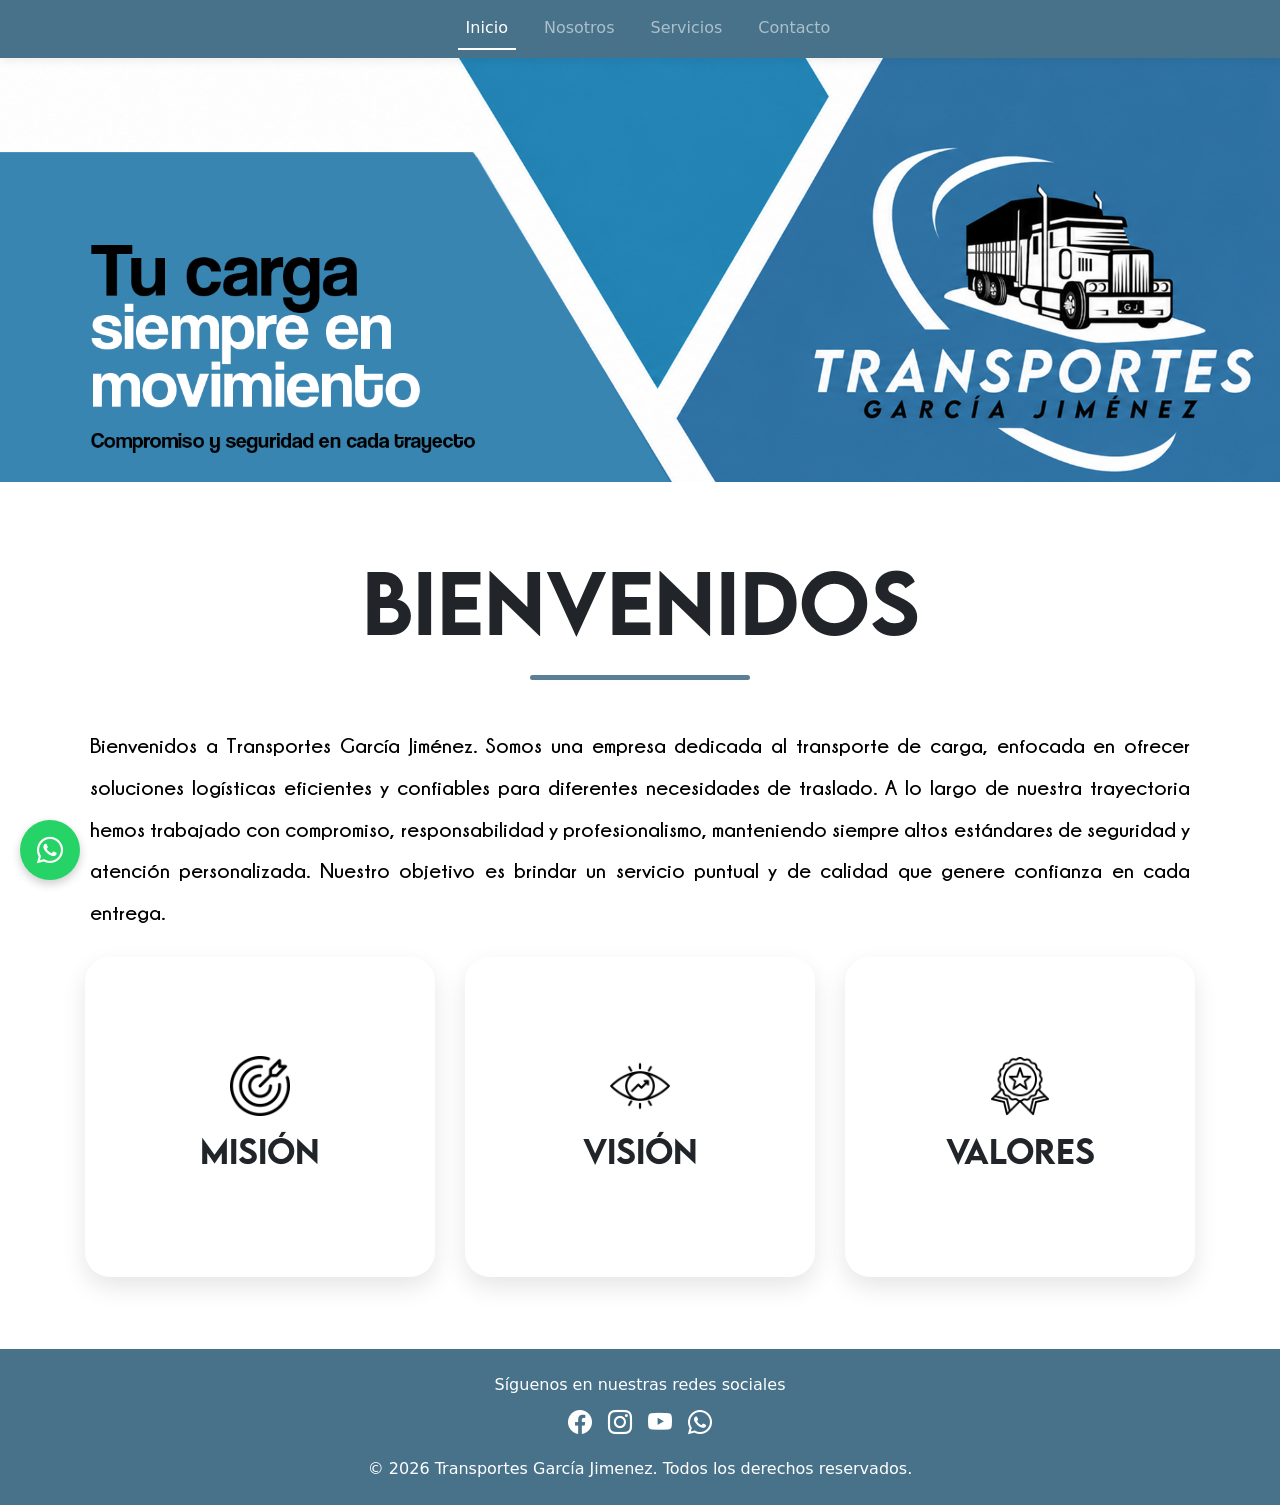
==== commit f381d450: "Add files via upload" ====
--- a/index.html
+++ b/index.html
@@ -1,274 +1,210 @@
 <!DOCTYPE html>
 <html lang="es">
-
 <head>
-
     <meta charset="UTF-8">
     <meta name="viewport" content="width=device-width, initial-scale=1.0">
-
-    <title>Transportes García Jiménez</title>
-
-    <link rel="stylesheet" href="CSS/style.css">
-    <link rel="stylesheet" href="CSS/bootstrap.min.css">
-
-    <script src="JS/bootstrap.min.js"></script>
-
-    <link rel="stylesheet"
-        href="https://cdn.jsdelivr.net/npm/bootstrap-icons@1.11.1/font/bootstrap-icons.min.css">
-
-    <link rel="stylesheet"
-        href="https://cdnjs.cloudflare.com/ajax/libs/font-awesome/6.0.0-beta3/css/all.min.css">
-
-    <link href="https://unpkg.com/aos@2.3.1/dist/aos.css" rel="stylesheet">
-
+     <title> Transportes García Jimenez</title>
+     <link rel="stylesheet" href="CSS/style.css">
+<link rel="stylesheet" href="CSS/bootstrap.min.css">
+
+<script src="JS/bootstrap.min.js">  </script>
+
+<link rel="stylesheet" href="https://cdn.jsdelivr.net/npm/bootstrap-icons@1.11.1/font/bootstrap-icons.min.css"  >
+
+  <link rel="stylesheet" href="https://cdnjs.cloudflare.com/ajax/libs/font-awesome/6.0.0-beta3/css/all.min.css">
+<link href="https://unpkg.com/aos@2.3.1/dist/aos.css" rel="stylesheet">
 </head>
-
-<body>
-
-    <nav class="navbar navbar-expand-lg navbar-dark nav-custom sticky-top">
-
-        <div class="container-fluid">
-
-            <a class="navbar-brand" href="index.html">
-
-            </a>
-
-            <button class="navbar-toggler" type="button" data-bs-toggle="collapse"
-                data-bs-target="#navbarSupportedContent"
-                aria-controls="navbarSupportedContent"
-                aria-expanded="false"
-                aria-label="Toggle navigation">
-
-                <span class="navbar-toggler-icon"></span>
-
-            </button>
-
-            <div class="collapse navbar-collapse" id="navbarSupportedContent">
-
-                <ul class="navbar-nav mx-auto mb-2 mb-lg-0">
-
-                    <li class="nav-item">
-                        <a class="nav-link active" href="index.html">Inicio</a>
-                    </li>
-
-                    <li class="nav-item">
-                        <a class="nav-link" href="Nosotros.html">Nosotros</a>
-                    </li>
-
-                    <li class="nav-item">
-                        <a class="nav-link" href="Servicios.html">Servicios</a>
-                    </li>
-
-                    <li class="nav-item">
-                        <a class="nav-link" href="Contacto.html">Contacto</a>
-                    </li>
-
-                </ul>
-
-            </div>
+<body> 
+ 
+    <!--Navbar o menú de navegación-->
+<nav class="navbar navbar-expand-lg navbar-dark nav-custom sticky-top" style="background-color: #48728a";>
+  <div class="container-fluid">
+    <a class="navbar-brand" href="index.html"> 
+
+    </a>
+    <button class="navbar-toggler" type="button" data-bs-toggle="collapse" data-bs-target="#navbarSupportedContent" aria-controls="navbarSupportedContent" aria-expanded="false" aria-label="Toggle navigation">
+      <span class="navbar-toggler-icon"></span>
+    </button>
+    <div class="collapse navbar-collapse" id="navbarSupportedContent">
+      <ul class="navbar-nav mx-auto mb-2 mb-lg-0">
+        <li class="nav-item">
+          <a class="nav-link active" aria-current="page" href="index.html">Inicio</a>
+        </li>
+        <li class="nav-item">
+          <a class="nav-link" href="Nosotros.html">Nosotros</a>
+        </li>
+        <li class="nav-item">
+          <a class="nav-link" href="Servicios.html">Servicios</a>
+        </li>
+        
+         <li class="nav-item">
+          <a class="nav-link" href="Contacto.html">Contacto</a>
+        </li>
+      </ul>
+   
+    </div>
+  </div>
+</nav>
+ <img src="IMG/banner.png" class="img-fluid w-100" alt="Banner">
+
+<br>
+
+<div class="container py-5">
+ <div class="row">
+  <div>
+<h1 class="display-1 font text-center">Bienvenidos </h1>
+<div class="linea-titulo"></div>
+  <p class="texto-acerca fuente">Bienvenidos a Transportes García Jiménez. Somos una empresa dedicada al transporte de carga, enfocada en ofrecer soluciones logísticas eficientes y confiables para diferentes necesidades de traslado. A lo largo de nuestra trayectoria hemos trabajado con compromiso, responsabilidad y profesionalismo, manteniendo siempre altos estándares de seguridad y atención personalizada. Nuestro objetivo es brindar un servicio puntual y de calidad que genere confianza en cada entrega.</p>
+
+
+  </div>
+
+ </div>
+
+<br>
+
+    <div class="row">
+    <div class="col-12 col-md-6 col-lg-4 mb-4">
+
+<div class="flip-card">
+
+<div class="flip-card-inner">
+
+<div class="flip-card-front">
+
+<img src="IMG/mision.png" width="60">
+
+<h2 class="font mt-3">
+Misión
+</h2>
+
+</div>
+
+<div class="flip-card-back">
+
+<h3 class="font">
+Misión
+</h3>
+
+<p class="fuente">
+
+Ofrecer servicios de transporte de carga que garanticen seguridad, puntualidad y eficiencia operativa, adaptándonos a las necesidades de cada cliente.
+
+</p>
+
+</div>
+
+</div>
+
+</div>
+
+</div>
+
+     <div class="col-12 col-md-6 col-lg-4 mb-4">
+
+<div class="flip-card">
+
+<div class="flip-card-inner">
+
+<div class="flip-card-front">
+
+<img src="IMG/mercadeo-en-linea.png" width="60">
+
+<h2 class="font mt-3">
+Visión
+</h2>
+
+</div>
+
+<div class="flip-card-back">
+
+<h3 class="font">
+Visión
+</h3>
+
+<p class="fuente">
+
+Consolidarnos como una empresa referente en el transporte de carga a nivel nacional, destacando por la confianza y calidad de nuestro servicio.
+
+</p>
+
+</div>
+
+</div>
+
+</div>
+
+</div>
+
+     <div class="col-12 col-md-6 col-lg-4 mb-4">
+
+<div class="flip-card">
+
+<div class="flip-card-inner">
+
+<div class="flip-card-front">
+
+<img src="IMG/clasificacion.png" width="60">
+
+<h2 class="font mt-3">
+Valores
+</h2>
+
+</div>
+
+<div class="flip-card-back">
+
+<h3 class="font">
+Valores
+</h3>
+
+<p class="fuente">
+
+Trabajamos con responsabilidad, honestidad, compromiso y profesionalismo, priorizando siempre la seguridad y confianza de nuestros clientes.
+
+</p>
+
+</div>
+
+</div>
+
+</div>
+
+</div>
+
+
+    
+
+    </div>
+
+</div>
+
+<a href="https://wa.me/+525610238169" target="_blank">
+    <div style="position: fixed ; bottom:20px; left: 20px; background-color: #25D366; border-radius: 50%; width: 60px; height: 60px; display: flex; justify-content: center; align-items: center; box-shadow: 0px 4px 10px rgba(0, 0, 0, 0.2); cursor: pointer; z-index: 1000;"> 
+        <i class="fab fa-whatsapp" style="color: white; font-size: 30px;"></i> </div>
+</a>
+
+
+
+
+
+
+<footer class="text-white text-center py-4" style="background-color: #48728a">
+    <div class="container">
+        <p class="mb-2">Síguenos en nuestras redes sociales</p>
+        <div class="d-flex justify-content-center gap-3">
+<a href="" target="_blank" class="text-white fs-4"><i class=" bi bi-facebook"></i></a>
+
+<a href="" target="_blank" class="text-white fs-4"><i class=" bi bi-instagram"></i></a>
+<a href="" target="_blank" class="text-white fs-4"><i class=" bi bi-youtube"></i></a>
+<a href="" target="_blank" class="text-white fs-4"><i class=" bi bi-whatsapp"></i></a>
 
         </div>
-
-    </nav>
-
-    <img src="IMG/banner.png" class="img-fluid w-100" alt="Banner">
-
-    <section>
-
-        <div class="container py-5">
-
-            <div class="row justify-content-center">
-
-                <div class="col-12">
-
-                    <h1 class="display-1 font text-center titulo-principal">
-                        Bienvenidos
-                    </h1>
-
-                    <p class="fuente text-center">
-
-                        Bienvenidos a Transportes García Jiménez. Somos una empresa dedicada al transporte de carga,
-                        enfocada en ofrecer soluciones logísticas eficientes y confiables para diferentes necesidades de
-                        traslado. A lo largo de nuestra trayectoria hemos trabajado con compromiso, responsabilidad y
-                        profesionalismo, manteniendo siempre altos estándares de seguridad y atención personalizada.
-                        Nuestro objetivo es brindar un servicio puntual y de calidad que genere confianza en cada
-                        entrega.
-
-                    </p>
-
-                </div>
-
-            </div>
-
-            <br><br>
-
-            <div class="row justify-content-center g-4">
-
-                <div class="col-12 col-md-6 col-lg-4 d-flex justify-content-center">
-
-                    <div class="flip-card">
-
-                        <div class="flip-card-inner">
-
-                            <div class="flip-card-front">
-
-                                <img src="IMG/mision.png" width="60">
-
-                                <h2 class="font mt-3">
-                                    Misión
-                                </h2>
-
-                            </div>
-
-                            <div class="flip-card-back">
-
-                                <h3 class="font">
-                                    Misión
-                                </h3>
-
-                                <p class="fontt">
-
-                                    Ofrecer servicios de transporte de carga que garanticen seguridad, puntualidad y
-                                    eficiencia operativa, adaptándonos a las necesidades de cada cliente.
-
-                                </p>
-
-                            </div>
-
-                        </div>
-
-                    </div>
-
-                </div>
-
-                <div class="col-12 col-md-6 col-lg-4 d-flex justify-content-center">
-
-                    <div class="flip-card">
-
-                        <div class="flip-card-inner">
-
-                            <div class="flip-card-front">
-
-                                <img src="IMG/mercadeo-en-linea.png" width="60">
-
-                                <h2 class="font mt-3">
-                                    Visión
-                                </h2>
-
-                            </div>
-
-                            <div class="flip-card-back">
-
-                                <h3 class="font">
-                                    Visión
-                                </h3>
-
-                                <p class="fontt">
-
-                                    Consolidarnos como una empresa referente en el transporte de carga a nivel nacional,
-                                    destacando por la confianza y calidad de nuestro servicio.
-
-                                </p>
-
-                            </div>
-
-                        </div>
-
-                    </div>
-
-                </div>
-
-                <div class="col-12 col-md-6 col-lg-4 d-flex justify-content-center">
-
-                    <div class="flip-card">
-
-                        <div class="flip-card-inner">
-
-                            <div class="flip-card-front">
-
-                                <img src="IMG/clasificacion.png" width="60">
-
-                                <h2 class="font mt-3">
-                                    Valores
-                                </h2>
-
-                            </div>
-
-                            <div class="flip-card-back">
-
-                                <h3 class="font">
-                                    Valores
-                                </h3>
-
-                                <p class="fontt">
-
-                                    Trabajamos con responsabilidad, compromiso y honestidad en cada servicio,
-                                    ofreciendo seguridad, puntualidad y confianza en el transporte de carga federal en
-                                    gran parte de la República Mexicana.
-
-                                </p>
-
-                            </div>
-
-                        </div>
-
-                    </div>
-
-                </div>
-
-            </div>
-
-        </div>
-
-    </section>
-
-    <a href="https://wa.me/+525610238169" target="_blank">
-
-        <div
-            style="position: fixed; bottom:20px; left:20px; background-color:#25D366; border-radius:50%; width:60px; height:60px; display:flex; justify-content:center; align-items:center; box-shadow:0px 4px 10px rgba(0,0,0,0.2); cursor:pointer; z-index:1000;">
-
-            <i class="fab fa-whatsapp" style="color:white; font-size:30px;"></i>
-
-        </div>
-
-    </a>
-
-    <footer class="text-white text-center py-4" style="background-color:#48728a;">
-
-        <div class="container">
-
-            <p class="mb-2">
-                Síguenos en nuestras redes sociales
-            </p>
-
-            <div class="d-flex justify-content-center gap-3">
-
-                <a href="" target="_blank" class="text-white fs-4">
-                    <i class="bi bi-facebook"></i>
-                </a>
-
-                <a href="" target="_blank" class="text-white fs-4">
-                    <i class="bi bi-instagram"></i>
-                </a>
-
-                <a href="" target="_blank" class="text-white fs-4">
-                    <i class="bi bi-youtube"></i>
-                </a>
-
-                <a href="" target="_blank" class="text-white fs-4">
-                    <i class="bi bi-whatsapp"></i>
-                </a>
-
-            </div>
-
-            <p class="mt-3 mb-0">
-                &copy; 2026 Transportes García Jiménez. Todos los derechos reservados.
-            </p>
-
-        </div>
-
-    </footer>
+<p class="mt-3 mb-0">&copy; 2026 Transportes García Jimenez. Todos los derechos reservados.</p>
+    </div>
+</footer>
+
+
 
 </body>
-
 </html>
--- a/CSS/style.css
+++ b/CSS/style.css
@@ -8,21 +8,21 @@
     src: url('../Fonts/LEMONMILK-Medium.otf');
 }
 
-html{
-    scroll-behavior: smooth;
+.fuente{
+    font-family: 'my font';
+}
+
+.font{
+    font-family: 'mi fuente';
 }
 
 html,
 body{
+    overflow-x: hidden;
     width: 100%;
     margin: 0;
     padding: 0;
-    overflow-x: hidden;
     background-color: #f5f5f5;
-}
-
-body{
-    position: relative;
 }
 
 img{
@@ -31,38 +31,27 @@
     display: block;
 }
 
-.fuente{
-    font-family: 'my font';
-}
-
-.font{
-    font-family: 'mi fuente';
-}
-
-.container,
-.container-fluid{
-    width: 100%;
-    max-width: 100%;
-    overflow-x: hidden;
-}
-
-.row{
-    margin-left: 0 !important;
-    margin-right: 0 !important;
-}
-
-section{
-    padding-top: 80px;
-    padding-bottom: 80px;
-}
-
-p{
-    line-height: 1.8;
-}
 
 .nav-custom{
     background-color: #48728a;
-    padding: 10px 20px;
+    padding: 15px 40px;
+    box-shadow: 0 2px 10px rgba(0,0,0,0.08);
+}
+
+.nav-link{
+    font-size: 1rem;
+    font-weight: 500;
+    margin: 0 10px;
+    transition: 0.3s;
+}
+
+.nav-link:hover{
+    color: #d9d9d9 !important;
+    transform: translateY(-2px);
+}
+
+.nav-link.active{
+    border-bottom: 2px solid white;
 }
 
 .logo-navbar{
@@ -78,51 +67,47 @@
     filter: drop-shadow(0px 6px 15px rgba(255,255,255,0.3));
 }
 
-.nav-link{
-    font-size: 1rem;
-    font-weight: 500;
-    margin: 0 10px;
-    transition: 0.3s ease;
-}
-
-.nav-link:hover{
-    color: #d9d9d9 !important;
-    transform: translateY(-2px);
-}
-
-.nav-link.active{
-    border-bottom: 2px solid white;
-}
 
 .titulo-principal{
     font-size: 4rem;
     margin-bottom: 30px;
     color: #1f1f1f;
     text-align: center;
-    word-break: break-word;
 }
 
 .titulo-seccion{
-    font-size: 3rem;
+    font-size: 2rem;
     margin-top: 15px;
-    margin-bottom: 15px;
-    text-align: center;
+    margin-bottom: 20px;
 }
 
 .linea-titulo{
     width: 220px;
     height: 5px;
     background-color: #5b7f96;
-    margin: 25px auto 45px auto;
+    margin: 25px auto 45px;
     border-radius: 20px;
 }
 
-.texto-acerca,
-.fuente{
+
+.texto-acerca{
     text-align: justify;
-    line-height: 1.8;
-    color: #000000;
-}
+    line-height: 2;
+    color: #000;
+    font-size: 1.3rem;
+    max-width: 1100px;
+    margin: auto;
+}
+
+section{
+    padding-top: 80px;
+    padding-bottom: 80px;
+}
+
+.col-12{
+    margin-bottom: 25px;
+}
+
 
 .carousel{
     border-radius: 25px;
@@ -154,16 +139,11 @@
 .card-servicio{
     background-color: white;
     color: #333;
-    border-radius: 25px;
-    padding: 35px;
-    box-shadow: 0 5px 15px rgba(0,0,0,0.08);
-    transition: 0.3s ease;
-    width: 100%;
-    max-width: 350px;
+    border-radius: 20px;
+    padding: 30px;
+    box-shadow: 0 5px 15px rgba(0,0,0,0.1);
+    transition: 0.3s;
     height: 100%;
-    margin-left: auto;
-    margin-right: auto;
-    text-align: center;
 }
 
 .card-servicio:hover{
@@ -179,6 +159,7 @@
 .card-link:hover{
     color: inherit;
 }
+
 
 .contacto-section{
     background-color: white;
@@ -207,21 +188,22 @@
     transform: translateY(-2px);
 }
 
+
 .flip-card{
-    background-color: transparent;
+    background: transparent;
     width: 100%;
     max-width: 350px;
     height: 320px;
     perspective: 1000px;
-    margin-left: auto;
-    margin-right: auto;
+    margin: auto;
 }
 
 .flip-card-inner{
     position: relative;
     width: 100%;
     height: 100%;
-    transition: transform 0.7s ease;
+    text-align: center;
+    transition: transform 0.8s;
     transform-style: preserve-3d;
 }
 
@@ -234,49 +216,35 @@
     position: absolute;
     width: 100%;
     height: 100%;
-    top: 0;
-    left: 0;
+    backface-visibility: hidden;
     border-radius: 25px;
-    overflow: hidden;
-    backface-visibility: hidden;
-    -webkit-backface-visibility: hidden;
-
+    padding: 30px;
     display: flex;
     flex-direction: column;
     justify-content: center;
     align-items: center;
-
-    padding: 30px;
-    text-align: center;
+    box-shadow: 0 10px 25px rgba(0,0,0,0.10);
 }
 
 .flip-card-front{
-    background-color: white;
-    color: black;
-    box-shadow: 0 5px 15px rgba(0,0,0,0.08);
+    background: white;
 }
 
 .flip-card-back{
-    background-color: #5b7f96;
+    background: #48728a;
     color: white;
     transform: rotateY(180deg);
-    box-shadow: 0 5px 15px rgba(0,0,0,0.08);
+}
+
+.flip-card-front h2,
+.flip-card-back h3{
+    font-size: 2rem;
 }
 
 .flip-card-back p{
+    font-size: 15px;
+    line-height: 1.7;
     text-align: center;
-    line-height: 1.7;
-}
-
-.row.justify-content-center{
-    justify-content: center !important;
-}
-
-.col-12,
-.col-md-6,
-.col-lg-4{
-    display: flex;
-    justify-content: center;
 }
 
 @keyframes flotarLogo{
@@ -332,7 +300,8 @@
     }
 }
 
-@media (max-width: 768px){
+
+@media (max-width:768px){
 
     .display-1{
         font-size: 2.5rem;
@@ -346,28 +315,20 @@
         font-size: 2rem;
     }
 
-    p{
-        font-size: 0.95rem;
-        line-height: 1.7;
-    }
-
-    .logo-navbar{
-        width: 50px;
-    }
+    p {
+    font-size: 1.15rem;
+    line-height: 1.7;
+    margin-bottom: 1rem;
+}
 
     .titulo-principal{
-        font-size: 2.3rem;
-        line-height: 1.1;
-        padding-left: 10px;
-        padding-right: 10px;
-    }
-
-    .titulo-seccion{
-        font-size: 2.2rem;
-    }
-
-    .linea-titulo{
-        width: 160px;
+        font-size: 2.5rem;
+    }
+
+    .texto-acerca{
+        font-size: 1rem;
+        line-height: 1.8;
+        padding: 0 10px;
     }
 
     .carousel-item img{
@@ -375,33 +336,15 @@
         object-fit: cover;
     }
 
-    .row{
-        display: flex;
-        justify-content: center !important;
-        align-items: center;
-    }
-
-    .col-12,
-    .col-md-6,
-    .col-lg-4{
-        width: 100%;
-        display: flex;
-        justify-content: center;
-        padding-left: 12px !important;
-        padding-right: 12px !important;
-        margin-bottom: 25px;
-    }
-
-    .card-servicio,
+    .nav-custom{
+        padding: 12px 20px;
+    }
+
+    .logo-navbar{
+        width: 50px;
+    }
+
     .flip-card{
-        width: 100%;
-        max-width: 340px;
-        margin-left: auto !important;
-        margin-right: auto !important;
-    }
-
-    .texto-acerca,
-    .fuente{
-        text-align: center;
+        max-width: 100%;
     }
 }
